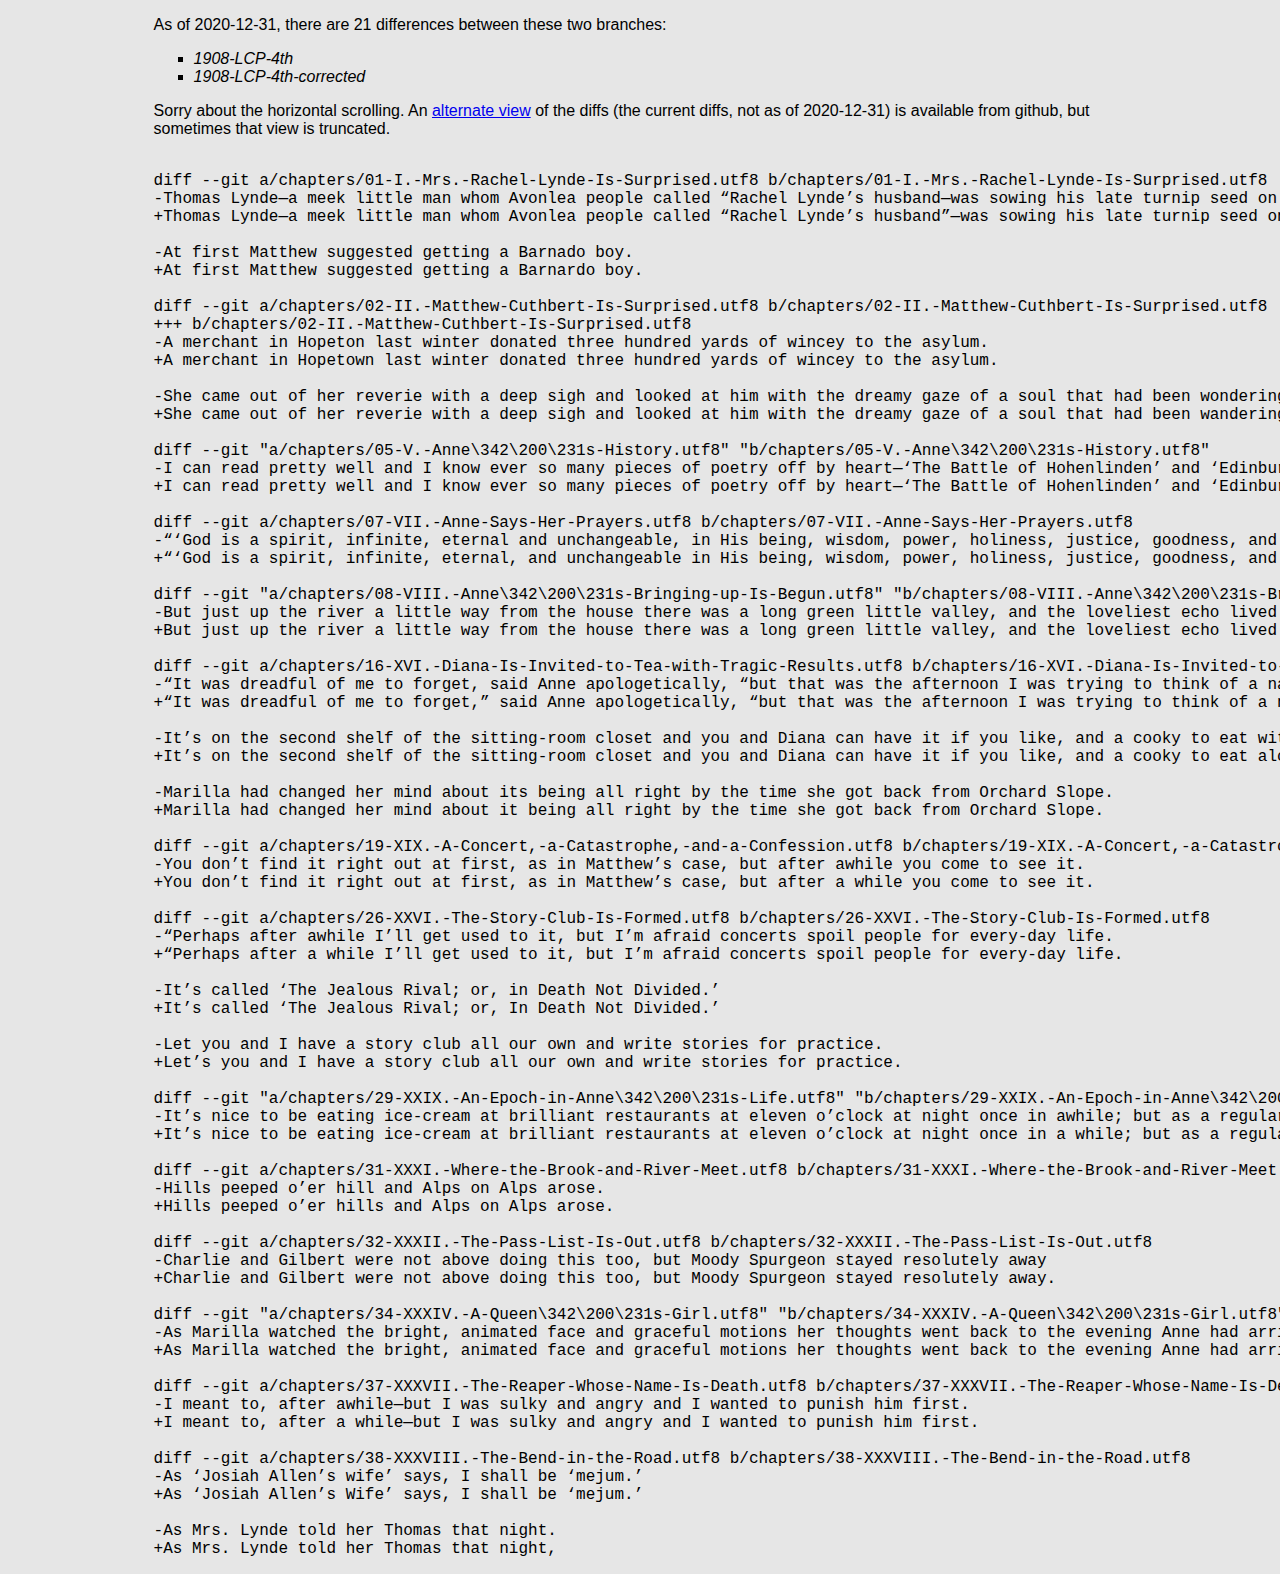
==== docs/diffs/2020-12-31/1908-LCP-4th-versus-1908-LCP-4th-corrected-brief.html @ a3aa3fb3 "Diff stats" ====
<!DOCTYPE html>
<html lang="en" dir="ltr">
<head>
 <meta charset="UTF-8"/>
 <title>Proof-read and compare editions of Anne of Green Gables</title>
 <meta name="keywords" content="proof-read, Anne of Green Gables, L. M. Montgomery, variants, editions, transcription, copy text">
 <meta name="description" content="Proof-read and compare editions of Anne of Green Gables, by L. M. Montgomery">
 <meta name="viewport" content="width=device-width"> 
 <link rel="stylesheet" type="text/css" href="../../css/stylesheet.css?v=2" media="all"> 
<body>

As of 2020-12-31, there are 21 differences between these two branches:
<ul>
 <li><em>1908-LCP-4th</em> 
 <li><em>1908-LCP-4th-corrected</em>
</ul>

<P>Sorry about the horizontal scrolling.
An <a href='https://github.com/johanley/anne-of-green-gables-editions/compare/1908-LCP-4th..1908-LCP-4th-corrected'>alternate view</a> of the diffs (the current diffs, not as of 2020-12-31) is available from 
github, but sometimes that view is truncated.

<P>

<pre class='diff'>

diff --git a/chapters/01-I.-Mrs.-Rachel-Lynde-Is-Surprised.utf8 b/chapters/01-I.-Mrs.-Rachel-Lynde-Is-Surprised.utf8
-Thomas Lynde—a meek little man whom Avonlea people called “Rachel Lynde’s husband—was sowing his late turnip seed on the hill field beyond the barn; and Matthew Cuthbert ought to have been sowing his on the big red brook field away over by Green Gables.
+Thomas Lynde—a meek little man whom Avonlea people called “Rachel Lynde’s husband”—was sowing his late turnip seed on the hill field beyond the barn; and Matthew Cuthbert ought to have been sowing his on the big red brook field away over by Green Gables.
 
-At first Matthew suggested getting a Barnado boy.
+At first Matthew suggested getting a Barnardo boy.

diff --git a/chapters/02-II.-Matthew-Cuthbert-Is-Surprised.utf8 b/chapters/02-II.-Matthew-Cuthbert-Is-Surprised.utf8
+++ b/chapters/02-II.-Matthew-Cuthbert-Is-Surprised.utf8
-A merchant in Hopeton last winter donated three hundred yards of wincey to the asylum.
+A merchant in Hopetown last winter donated three hundred yards of wincey to the asylum.
 
-She came out of her reverie with a deep sigh and looked at him with the dreamy gaze of a soul that had been wondering afar, star-led.
+She came out of her reverie with a deep sigh and looked at him with the dreamy gaze of a soul that had been wandering afar, star-led.
 
diff --git "a/chapters/05-V.-Anne\342\200\231s-History.utf8" "b/chapters/05-V.-Anne\342\200\231s-History.utf8"
-I can read pretty well and I know ever so many pieces of poetry off by heart—‘The Battle of Hohenlinden’ and ‘Edinburgh after Flodden,’ and ‘Bingen on the Rhine,’ and lots of the ‘Lady of the Lake’ and most of ‘The Seasons,’ by James Thompson.
+I can read pretty well and I know ever so many pieces of poetry off by heart—‘The Battle of Hohenlinden’ and ‘Edinburgh after Flodden,’ and ‘Bingen on the Rhine,’ and lots of the ‘Lady of the Lake’ and most of ‘The Seasons,’ by James Thomson.

diff --git a/chapters/07-VII.-Anne-Says-Her-Prayers.utf8 b/chapters/07-VII.-Anne-Says-Her-Prayers.utf8
-“‘God is a spirit, infinite, eternal and unchangeable, in His being, wisdom, power, holiness, justice, goodness, and truth,’” responded Anne promptly and glibly.
+“‘God is a spirit, infinite, eternal, and unchangeable in His being, wisdom, power, holiness, justice, goodness, and truth,’” responded Anne promptly and glibly.
 
diff --git "a/chapters/08-VIII.-Anne\342\200\231s-Bringing-up-Is-Begun.utf8" "b/chapters/08-VIII.-Anne\342\200\231s-Bringing-up-Is-Begun.utf8"
-But just up the river a little way from the house there was a long green little valley, and the loveliest echo lived there
+But just up the river a little way from the house there was a long green little valley, and the loveliest echo lived there.

diff --git a/chapters/16-XVI.-Diana-Is-Invited-to-Tea-with-Tragic-Results.utf8 b/chapters/16-XVI.-Diana-Is-Invited-to-Tea-with-Tragic-Results.utf8
-“It was dreadful of me to forget, said Anne apologetically, “but that was the afternoon I was trying to think of a name for Violet Vale and it crowded other things out.
+“It was dreadful of me to forget,” said Anne apologetically, “but that was the afternoon I was trying to think of a name for Violet Vale and it crowded other things out.

-It’s on the second shelf of the sitting-room closet and you and Diana can have it if you like, and a cooky to eat with it along in the afternoon, for I daresay Matthew’ll be late coming in to tea since he’s hauling potatoes to the vessel.”
+It’s on the second shelf of the sitting-room closet and you and Diana can have it if you like, and a cooky to eat along with it in the afternoon, for I daresay Matthew’ll be late coming in to tea since he’s hauling potatoes to the vessel.”
 
-Marilla had changed her mind about its being all right by the time she got back from Orchard Slope.
+Marilla had changed her mind about it being all right by the time she got back from Orchard Slope.
 
diff --git a/chapters/19-XIX.-A-Concert,-a-Catastrophe,-and-a-Confession.utf8 b/chapters/19-XIX.-A-Concert,-a-Catastrophe,-and-a-Confession.utf8
-You don’t find it right out at first, as in Matthew’s case, but after awhile you come to see it.
+You don’t find it right out at first, as in Matthew’s case, but after a while you come to see it.

diff --git a/chapters/26-XXVI.-The-Story-Club-Is-Formed.utf8 b/chapters/26-XXVI.-The-Story-Club-Is-Formed.utf8
-“Perhaps after awhile I’ll get used to it, but I’m afraid concerts spoil people for every-day life.
+“Perhaps after a while I’ll get used to it, but I’m afraid concerts spoil people for every-day life.
 
-It’s called ‘The Jealous Rival; or, in Death Not Divided.’
+It’s called ‘The Jealous Rival; or, In Death Not Divided.’
 
-Let you and I have a story club all our own and write stories for practice.
+Let’s you and I have a story club all our own and write stories for practice.

diff --git "a/chapters/29-XXIX.-An-Epoch-in-Anne\342\200\231s-Life.utf8" "b/chapters/29-XXIX.-An-Epoch-in-Anne\342\200\231s-Life.utf8"
-It’s nice to be eating ice-cream at brilliant restaurants at eleven o’clock at night once in awhile; but as a regular thing I’d rather be in the east gable at eleven, sound asleep, but kind of knowing even in my sleep that the stars were shining outside and that the wind was blowing in the firs across the brook.
+It’s nice to be eating ice-cream at brilliant restaurants at eleven o’clock at night once in a while; but as a regular thing I’d rather be in the east gable at eleven, sound asleep, but kind of knowing even in my sleep that the stars were shining outside and that the wind was blowing in the firs across the brook.

diff --git a/chapters/31-XXXI.-Where-the-Brook-and-River-Meet.utf8 b/chapters/31-XXXI.-Where-the-Brook-and-River-Meet.utf8
-Hills peeped o’er hill and Alps on Alps arose.
+Hills peeped o’er hills and Alps on Alps arose.

diff --git a/chapters/32-XXXII.-The-Pass-List-Is-Out.utf8 b/chapters/32-XXXII.-The-Pass-List-Is-Out.utf8
-Charlie and Gilbert were not above doing this too, but Moody Spurgeon stayed resolutely away
+Charlie and Gilbert were not above doing this too, but Moody Spurgeon stayed resolutely away.
 
diff --git "a/chapters/34-XXXIV.-A-Queen\342\200\231s-Girl.utf8" "b/chapters/34-XXXIV.-A-Queen\342\200\231s-Girl.utf8"
-As Marilla watched the bright, animated face and graceful motions her thoughts went back to the evening Anne had arrived at Green Gables, and memory recalled a vivid picture of the odd, frightened child in her preposterous yellowish-brown wincey dress, the heartbreak looking out of her tearful eyes.
+As Marilla watched the bright, animated face and graceful motions her thoughts went back to the evening Anne had arrived at Green Gables, and memory recalled a vivid picture of the odd, frightened child in her preposterous yellowish-gray wincey dress, the heartbreak looking out of her tearful eyes.

diff --git a/chapters/37-XXXVII.-The-Reaper-Whose-Name-Is-Death.utf8 b/chapters/37-XXXVII.-The-Reaper-Whose-Name-Is-Death.utf8
-I meant to, after awhile—but I was sulky and angry and I wanted to punish him first.
+I meant to, after a while—but I was sulky and angry and I wanted to punish him first.

diff --git a/chapters/38-XXXVIII.-The-Bend-in-the-Road.utf8 b/chapters/38-XXXVIII.-The-Bend-in-the-Road.utf8
-As ‘Josiah Allen’s wife’ says, I shall be ‘mejum.’
+As ‘Josiah Allen’s Wife’ says, I shall be ‘mejum.’
 
-As Mrs. Lynde told her Thomas that night.
+As Mrs. Lynde told her Thomas that night,
</pre>
</body>
</html>
---- docs/css/stylesheet.css ----
/* default rendering */
body { 
   background-color: rgb(230,230,230);
   margin-top: 1.0em; 
   margin-bottom: 1.0em; 
   margin-left: 12%; 
   margin-right: 12%; 
   padding: 0;
   font: 1.0em Verdana, Arial, Helvetica, sans-serif;
}

select option {
 font-size: larger;
}

ul {
 list-style-type: square;
}

pre {
  font: 1.0em Verdana, Arial, Helvetica, sans-serif;
}
pre.diff {
  font: 1.0em courier;
}

td {
 vertical-align: top;
}

input[type='checkbox'] {
  vertical-align:bottom; 
  margin:0;
}

/* for showing table cells. */
/*
td {
 border: 1px black; 
 border-style: solid;
}
*/

fieldset {
 margin: 1.0em;
}

/* specific classes */
p.logo {
  font-weight:bolder; 
  background-color: rgb(0,128,255); 
  /* color: rgb(255,255,0); */
  color: white;
  font-size:170%; 
  letter-spacing: 0.15em; 
  margin-top:0;
  margin-bottom:0;
}


div.menu {
  background-color: rgb(90%, 90%, 90%); 
  margin: 0;
  padding: 0.7em;
  border-width: 1px; 
  border-color: rgb(65%,65%,65%); 
  border-style: solid;
}

span.error-start {
  color: red;
  font-weight: bold;
}

form.log-off {
 display: inline;
}

form.delete {
  margin: 0;
  padding: 0;
}

form.user-input {
  /* width: 60%; */
}

form.user-input select.summarize {
 width: 20.0em;
}

form.user-input table {
  margin-bottom: 0;  
}

/* improves alignment of form controls */
form.user-input input[type="text"] {
 margin: 0;
 width: 20em;
}

form.user-input textarea {
 margin: 0;
 width: 100%;
}

span.err {
  background-color: yellow;
}

.text {
  font: 2.0em courier;
  font-size:150%; 
}

td.issue {
  vertical-align:middle;
}

span.list-label {
  /* font-style: bold; */
  font-weight:bolder; 
}

P.list-item {
 border:1px;
 border-style: solid;
 border-color: rgb(65%,65%,65%); 
 padding:0.25em;
}

/* 
Here, reports are implemented with tables, and refer to any kind of listing.
*/
table.report {
 /* background-color: rgb(87%, 87%, 87%); */
 border-style: solid;
 border-width: 2px;
 border-color: rgb(65%,65%,65%); 
 border-collapse: collapse; 
 empty-cells: show; 
 caption-side: bottom;
}

table.report td, th {
 border: 1px ridge rgb(65%,65%,65%); 
 padding: 0.20em;
 vertical-align: top;
}

/* no underline for sorting links */
table.report th a {
  text-decoration: none;
}
table.report th img {
 padding: 0;
 margin: 0;
}

.formula{
 font-style: italic;
}

/* 
Highlighting the row when the cursor hovers above it 
increases legibility. 
*/
table.report tr:hover {
  background-color: #FFFDE3;
}
table.report caption {
 font-weight: bold;
 text-align: center;
 padding: 0.5em;
}
table.report caption:after {
 content : " - ";
}
table.report caption:before {
 content : " - ";
}
table.report form {
 padding: 0;
 margin: 0;
}

/* Alternating colour for table rows */
.row_highlight  {
 /* background-color: rgb(80%, 80%, 80%); */
 background-color: rgb(90%, 90%, 90%);
}

/** Same as body background colour. */
.row_delete {
  background-color: rgb(255,255,255);
  font-weight: bold;
}

@media all and (max-width: 850px) {
 /** Remove margin for small screens. */
 body {
   margin: 0.5em; 
   padding: 0.25em;
 }
}


/* Styles for print. */
@media print {
 * {
  color: black !important;
  background: white !important;
 }
 body {
  font-family: "Times New Roman", serif;
  font-size: 12pt;
 }
 a {
  text-decoration: none;
 }
 .menu { display: none; }
 .no-print { display: none;  }
  thead {display: table-header-group;} 
  .logo{ display:none;}
 }
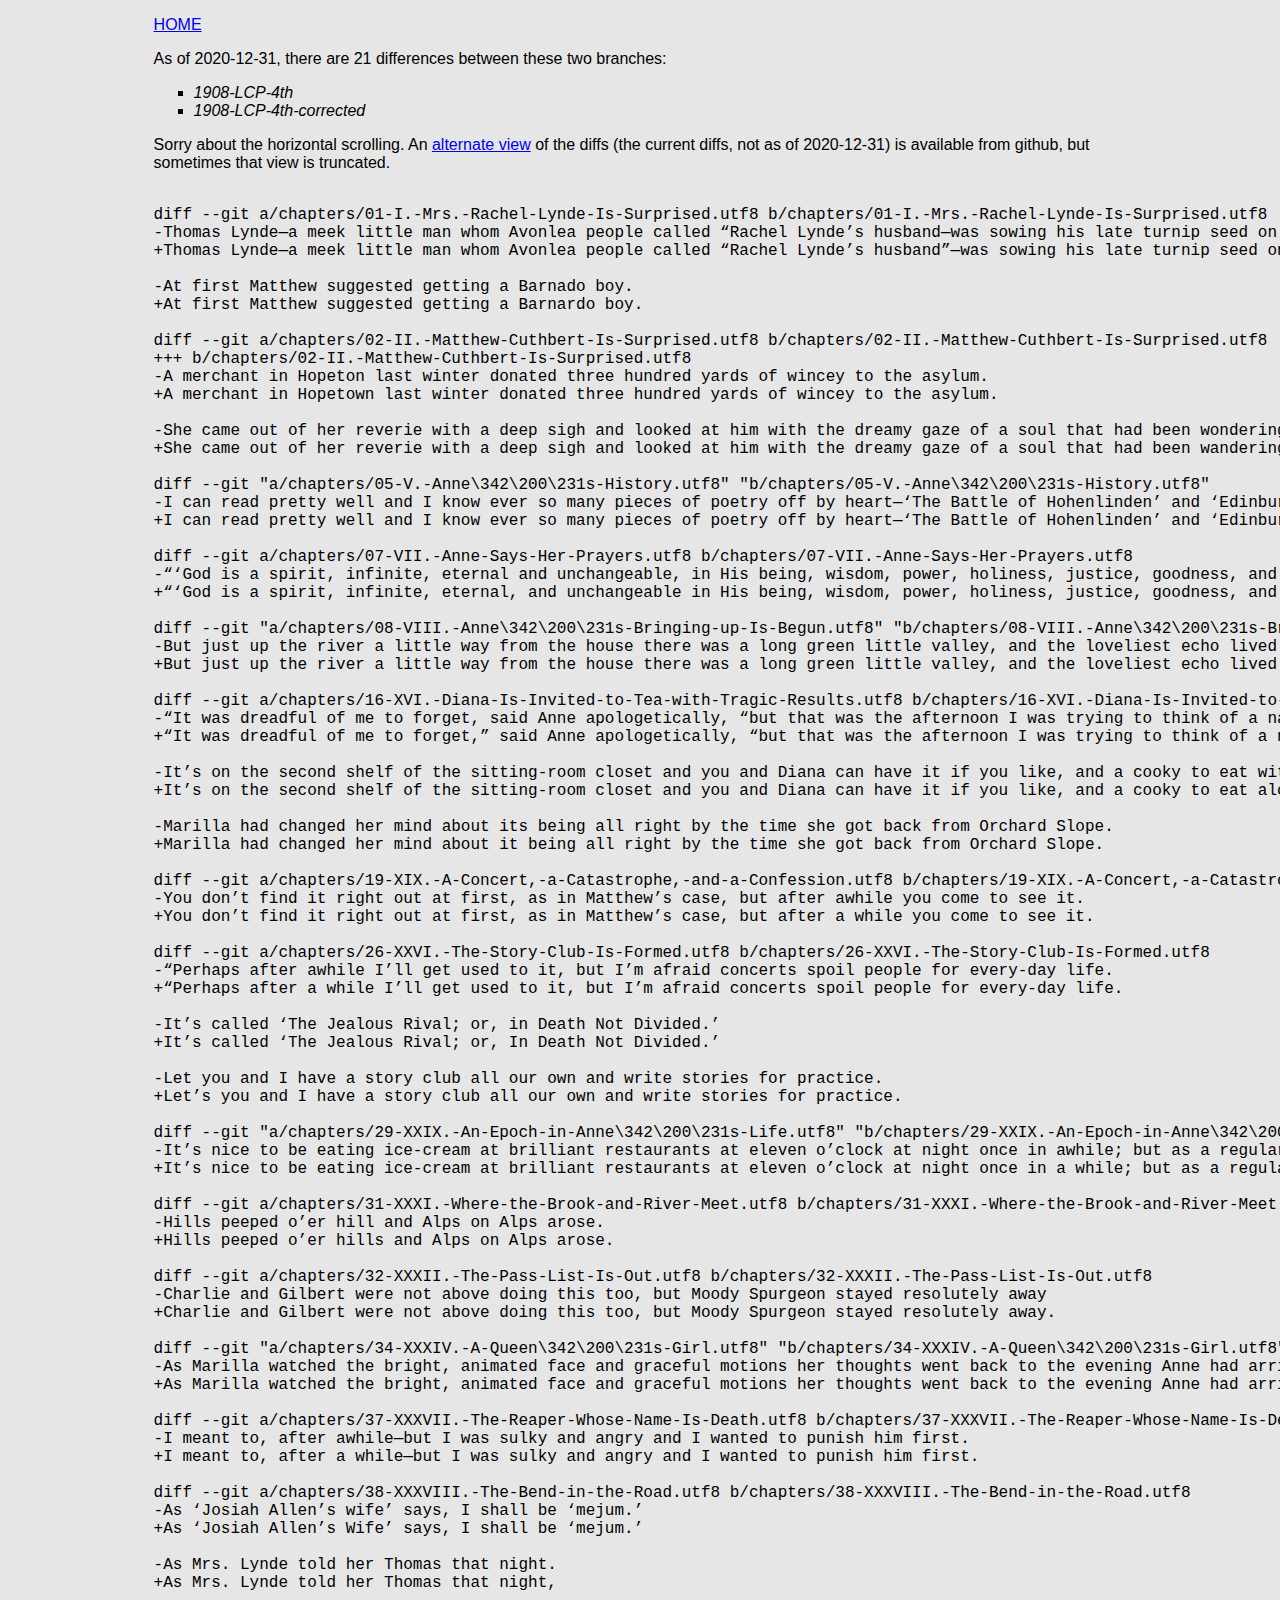
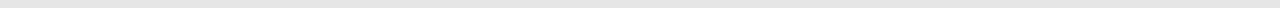
==== commit 7136bf00: "Link home" ====
--- a/docs/diffs/2020-12-31/1908-LCP-4th-versus-1908-LCP-4th-corrected-brief.html
+++ b/docs/diffs/2020-12-31/1908-LCP-4th-versus-1908-LCP-4th-corrected-brief.html
@@ -9,7 +9,9 @@
  <link rel="stylesheet" type="text/css" href="../../css/stylesheet.css?v=2" media="all"> 
 <body>
 
-As of 2020-12-31, there are 21 differences between these two branches:
+<a href='../../index.html'>HOME</a>
+
+<P>As of 2020-12-31, there are 21 differences between these two branches:
 <ul>
  <li><em>1908-LCP-4th</em> 
  <li><em>1908-LCP-4th-corrected</em>
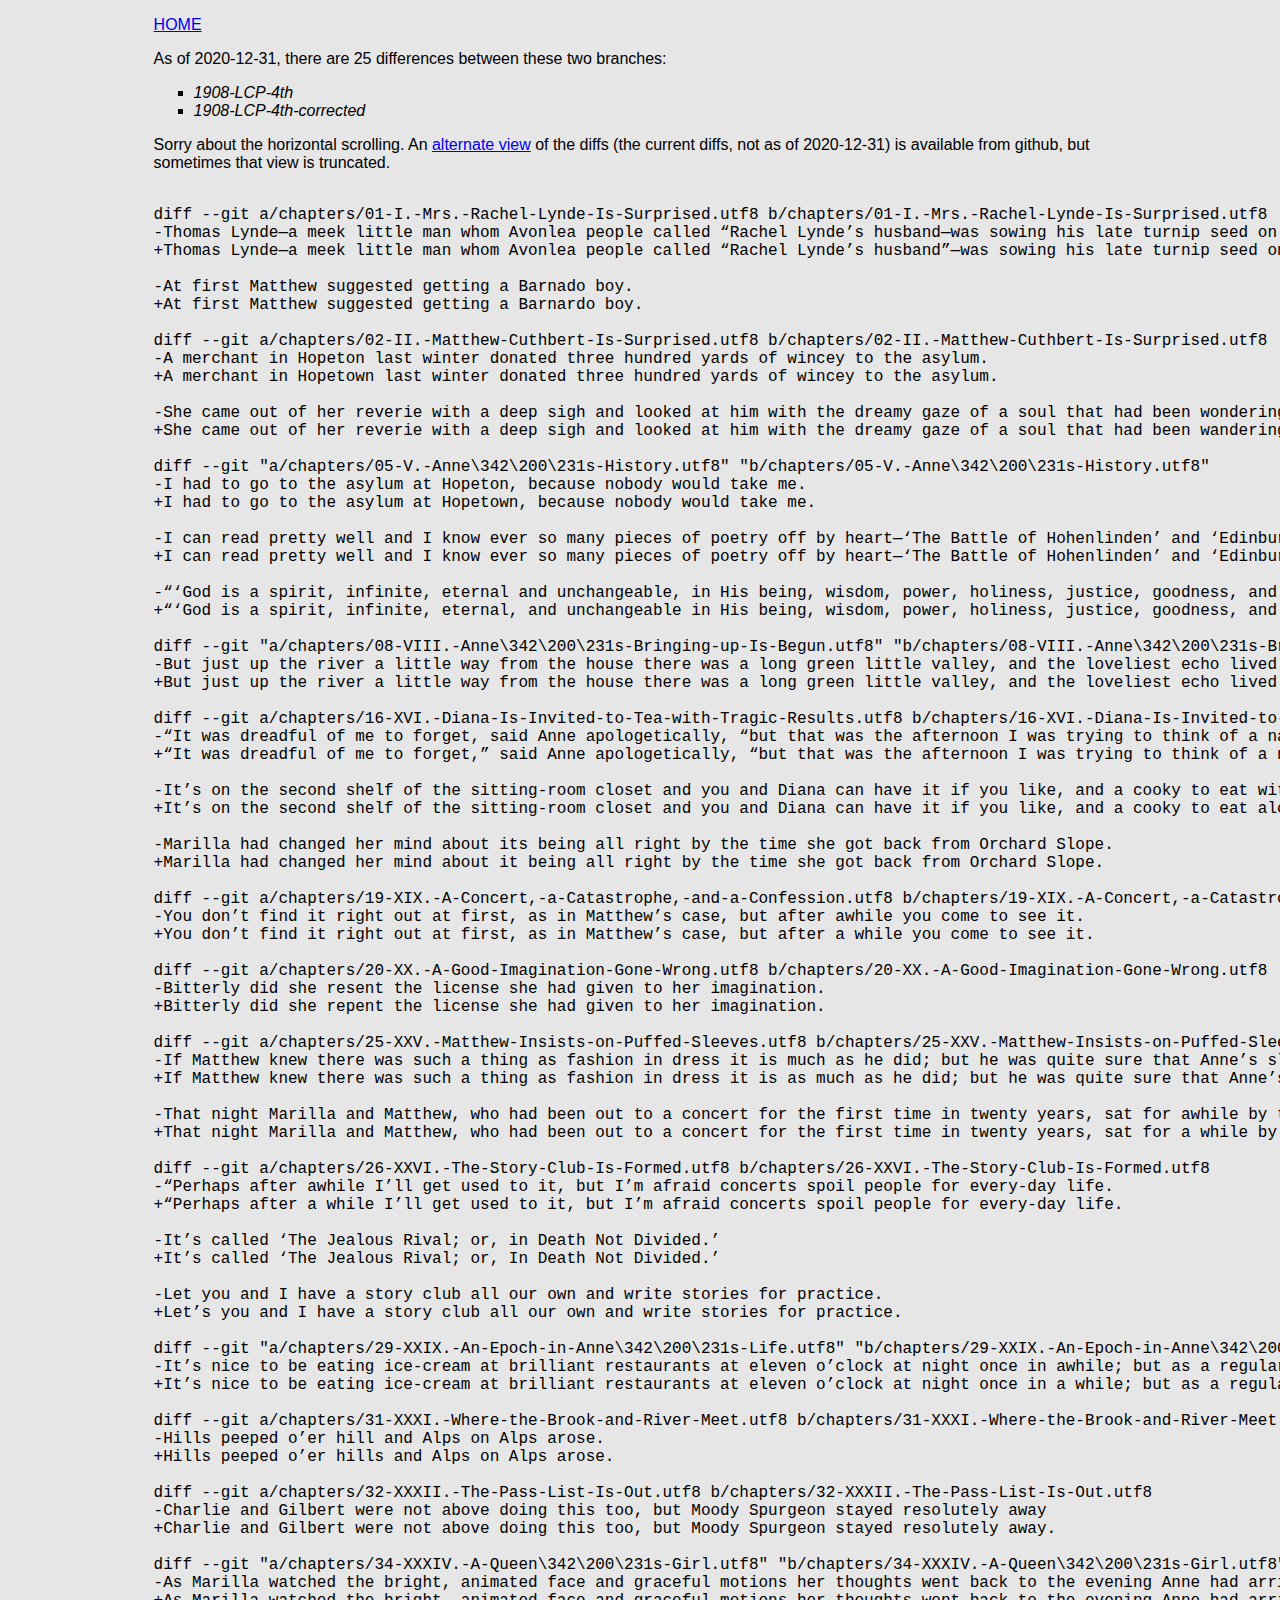
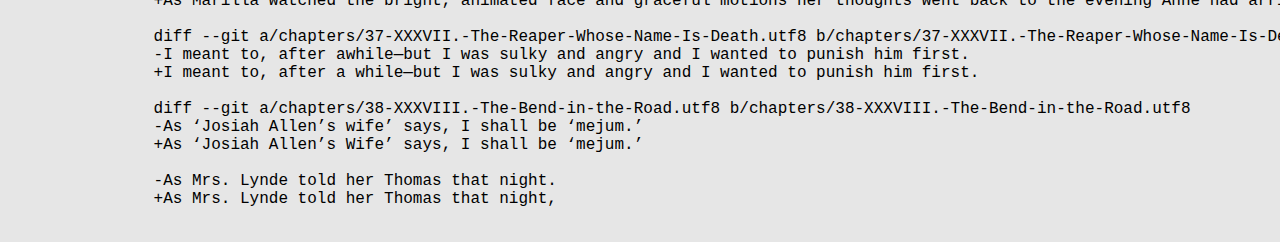
==== commit 0dcb1a14: "4 more core errors missed from before." ====
--- a/docs/diffs/2020-12-31/1908-LCP-4th-versus-1908-LCP-4th-corrected-brief.html
+++ b/docs/diffs/2020-12-31/1908-LCP-4th-versus-1908-LCP-4th-corrected-brief.html
@@ -11,7 +11,7 @@
 
 <a href='../../index.html'>HOME</a>
 
-<P>As of 2020-12-31, there are 21 differences between these two branches:
+<P>As of 2020-12-31, there are 25 differences between these two branches:
 <ul>
  <li><em>1908-LCP-4th</em> 
  <li><em>1908-LCP-4th-corrected</em>
@@ -33,7 +33,6 @@
 +At first Matthew suggested getting a Barnardo boy.
 
 diff --git a/chapters/02-II.-Matthew-Cuthbert-Is-Surprised.utf8 b/chapters/02-II.-Matthew-Cuthbert-Is-Surprised.utf8
-+++ b/chapters/02-II.-Matthew-Cuthbert-Is-Surprised.utf8
 -A merchant in Hopeton last winter donated three hundred yards of wincey to the asylum.
 +A merchant in Hopetown last winter donated three hundred yards of wincey to the asylum.
  
@@ -41,10 +40,12 @@
 +She came out of her reverie with a deep sigh and looked at him with the dreamy gaze of a soul that had been wandering afar, star-led.
  
 diff --git "a/chapters/05-V.-Anne\342\200\231s-History.utf8" "b/chapters/05-V.-Anne\342\200\231s-History.utf8"
+-I had to go to the asylum at Hopeton, because nobody would take me.
++I had to go to the asylum at Hopetown, because nobody would take me.
+ 
 -I can read pretty well and I know ever so many pieces of poetry off by heart—‘The Battle of Hohenlinden’ and ‘Edinburgh after Flodden,’ and ‘Bingen on the Rhine,’ and lots of the ‘Lady of the Lake’ and most of ‘The Seasons,’ by James Thompson.
 +I can read pretty well and I know ever so many pieces of poetry off by heart—‘The Battle of Hohenlinden’ and ‘Edinburgh after Flodden,’ and ‘Bingen on the Rhine,’ and lots of the ‘Lady of the Lake’ and most of ‘The Seasons,’ by James Thomson.
-
-diff --git a/chapters/07-VII.-Anne-Says-Her-Prayers.utf8 b/chapters/07-VII.-Anne-Says-Her-Prayers.utf8
+ 
 -“‘God is a spirit, infinite, eternal and unchangeable, in His being, wisdom, power, holiness, justice, goodness, and truth,’” responded Anne promptly and glibly.
 +“‘God is a spirit, infinite, eternal, and unchangeable in His being, wisdom, power, holiness, justice, goodness, and truth,’” responded Anne promptly and glibly.
  
@@ -66,6 +67,17 @@
 -You don’t find it right out at first, as in Matthew’s case, but after awhile you come to see it.
 +You don’t find it right out at first, as in Matthew’s case, but after a while you come to see it.
 
+diff --git a/chapters/20-XX.-A-Good-Imagination-Gone-Wrong.utf8 b/chapters/20-XX.-A-Good-Imagination-Gone-Wrong.utf8
+-Bitterly did she resent the license she had given to her imagination.
++Bitterly did she repent the license she had given to her imagination.
+
+diff --git a/chapters/25-XXV.-Matthew-Insists-on-Puffed-Sleeves.utf8 b/chapters/25-XXV.-Matthew-Insists-on-Puffed-Sleeves.utf8
+-If Matthew knew there was such a thing as fashion in dress it is much as he did; but he was quite sure that Anne’s sleeves did not look at all like the sleeves the other girls wore.
++If Matthew knew there was such a thing as fashion in dress it is as much as he did; but he was quite sure that Anne’s sleeves did not look at all like the sleeves the other girls wore.
+
+-That night Marilla and Matthew, who had been out to a concert for the first time in twenty years, sat for awhile by the kitchen fire after Anne had gone to bed.
++That night Marilla and Matthew, who had been out to a concert for the first time in twenty years, sat for a while by the kitchen fire after Anne had gone to bed.
+ 
 diff --git a/chapters/26-XXVI.-The-Story-Club-Is-Formed.utf8 b/chapters/26-XXVI.-The-Story-Club-Is-Formed.utf8
 -“Perhaps after awhile I’ll get used to it, but I’m afraid concerts spoil people for every-day life.
 +“Perhaps after a while I’ll get used to it, but I’m afraid concerts spoil people for every-day life.
@@ -83,7 +95,7 @@
 diff --git a/chapters/31-XXXI.-Where-the-Brook-and-River-Meet.utf8 b/chapters/31-XXXI.-Where-the-Brook-and-River-Meet.utf8
 -Hills peeped o’er hill and Alps on Alps arose.
 +Hills peeped o’er hills and Alps on Alps arose.
-
+ 
 diff --git a/chapters/32-XXXII.-The-Pass-List-Is-Out.utf8 b/chapters/32-XXXII.-The-Pass-List-Is-Out.utf8
 -Charlie and Gilbert were not above doing this too, but Moody Spurgeon stayed resolutely away
 +Charlie and Gilbert were not above doing this too, but Moody Spurgeon stayed resolutely away.
@@ -99,9 +111,10 @@
 diff --git a/chapters/38-XXXVIII.-The-Bend-in-the-Road.utf8 b/chapters/38-XXXVIII.-The-Bend-in-the-Road.utf8
 -As ‘Josiah Allen’s wife’ says, I shall be ‘mejum.’
 +As ‘Josiah Allen’s Wife’ says, I shall be ‘mejum.’
- 
+
 -As Mrs. Lynde told her Thomas that night.
 +As Mrs. Lynde told her Thomas that night,
+
 </pre>
 </body>
 </html>
